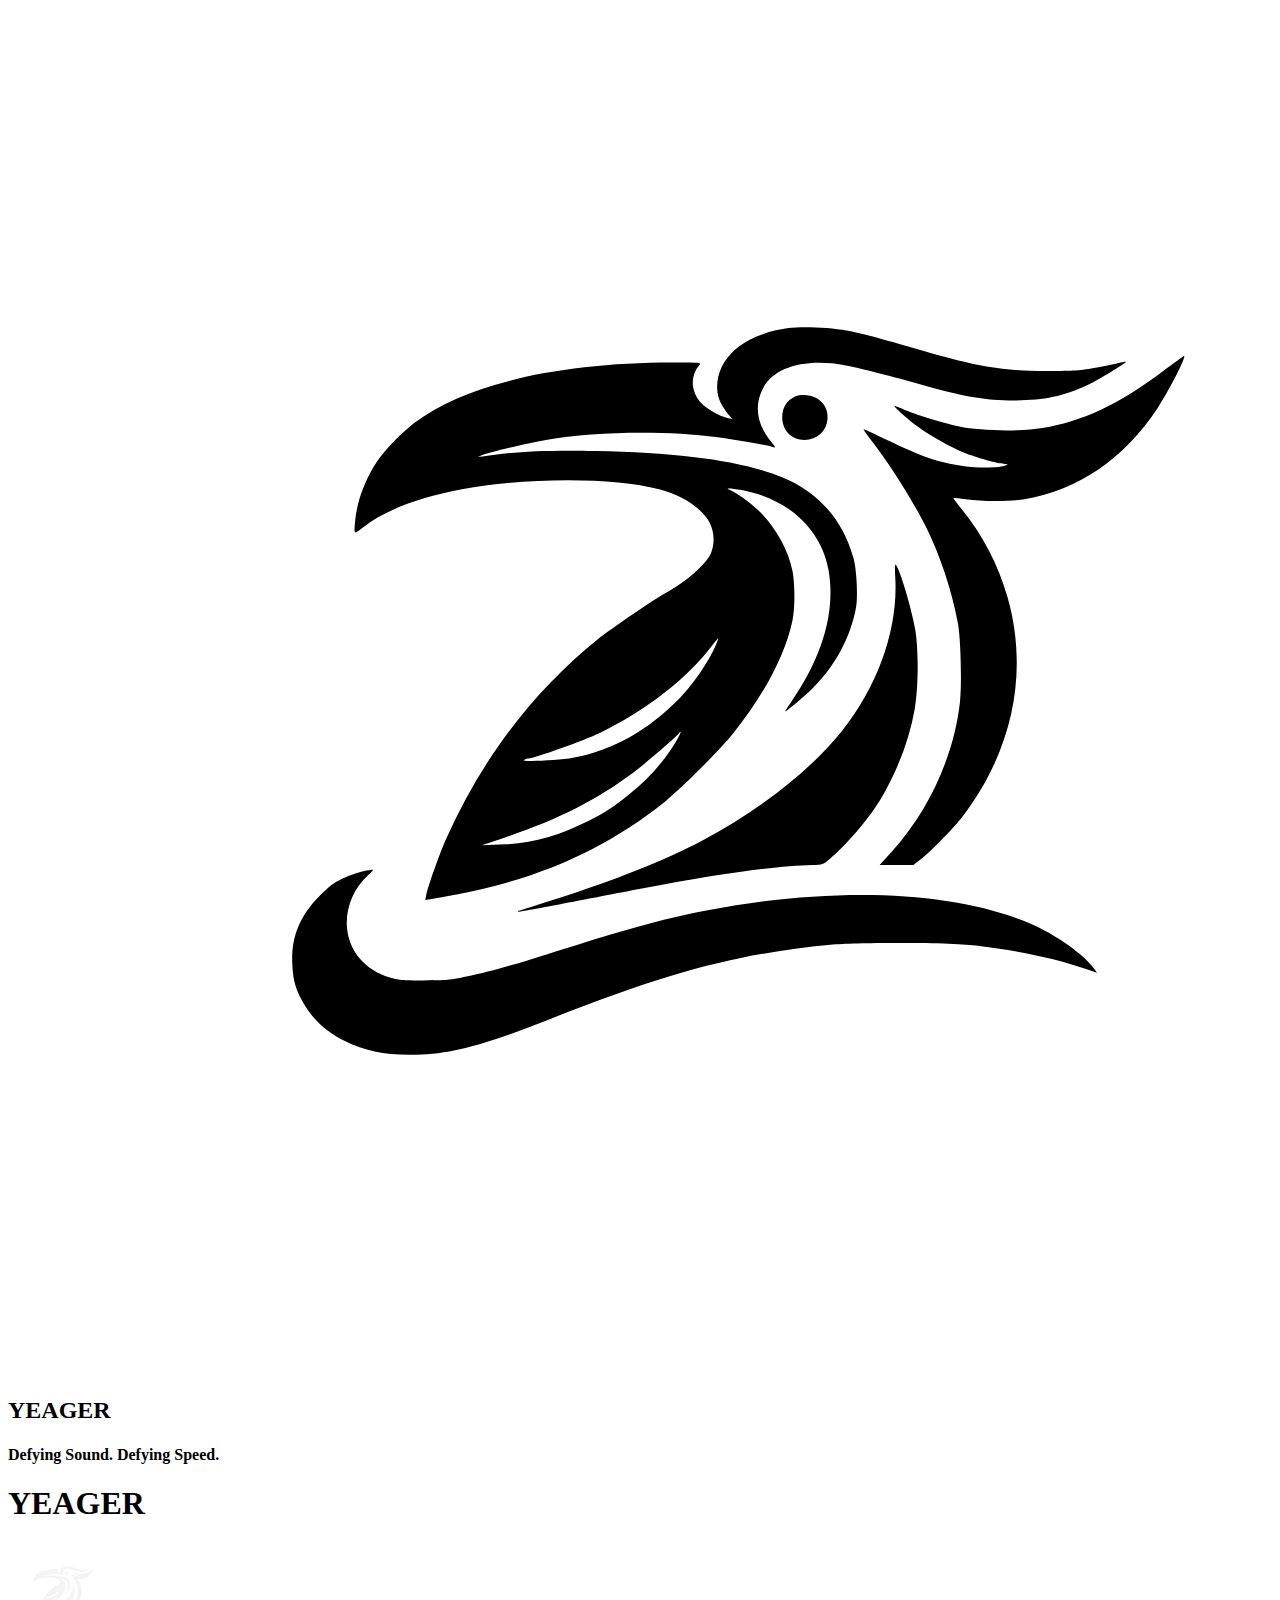
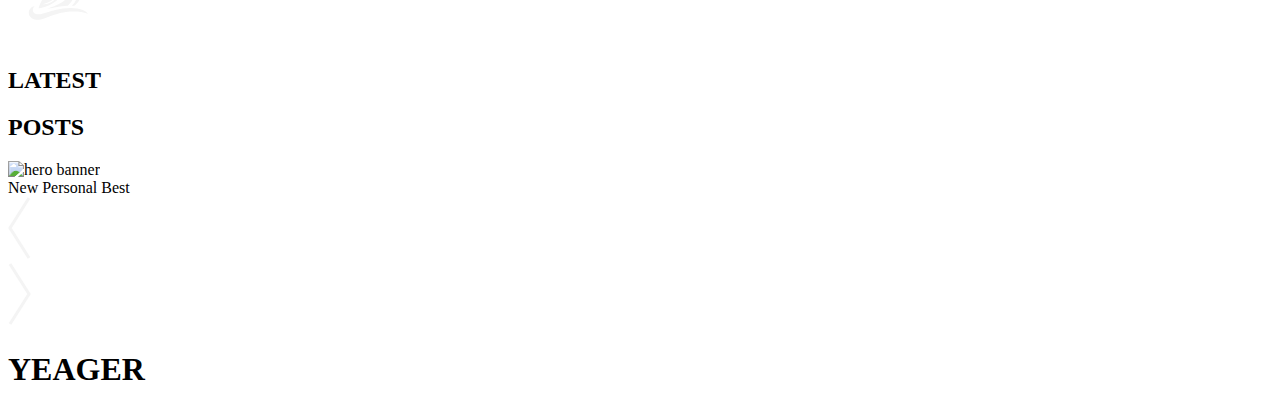
==== index.html @ 3439b957 "index page work" ====
<!DOCTYPE html>
<html lang="en">
<head>
  <meta charset="UTF-8">
  <meta name="viewport" content="width=device-width, initial-scale=1.0">
  <meta charset="UTF-8">
  <link rel="stylesheet" type="text/css" href="../PE1-Fillip/styles.css">
  <link rel="stylesheet" type="text/css" href="../PE1-Fillip/home_page.css">
  <link rel="preconnect" href="https://fonts.googleapis.com">
  <link rel="preconnect" href="https://fonts.gstatic.com" crossorigin>
  <link href="https://fonts.googleapis.com/css2?family=Oswald:wght@200..700&display=swap" rel="stylesheet">
  <title>Yeager | Home</title>
  <link rel="icon" type="image/x-icon" href="/assets/icons/favicon.ico">
  <script src="js.js" defer></script>
</head>
<body>
  <header>
    <div class="logo">
      <img src="assets/icons/ff101b85-04ff-4faf-bb0d-6fdb9b7a56b1.svg" alt="Yeager">
      <h2>YEAGER</h2>
    </div>
    <div class="burgerMenu">
      <div></div>
      <div></div>
      <div></div>
    </div>
  </header>

  <main>
    <section class="section1">
      <h4>Defying Sound. Defying Speed.</h4>
      <div class="paraWrapper">
        <h1 id="top">YEAGER</h1>

        <div id="section2" class="section2">
          <svg width="100" height="100" viewBox="0 0 43 43" fill="none" xmlns="http://www.w3.org/2000/svg">
            <path d="M24.5864 10.0823C23.5492 10.225 22.7766 10.6786 22.4742 11.3252C22.3105 11.6822 22.2937 12.0937 22.4322 12.396C22.491 12.522 22.6002 12.6942 22.68 12.7866L22.8228 12.9461L22.6884 12.9209C22.4322 12.8706 22.0123 12.6396 21.8443 12.4548C21.5042 12.0853 21.479 11.5898 21.7856 11.2413C21.8443 11.1741 21.8024 11.1699 20.9499 11.1699C17.347 11.1699 14.4201 11.8501 12.816 13.0595C12.4213 13.3577 11.8796 13.912 11.636 14.2731C11.2455 14.8484 10.9768 15.5833 10.9306 16.2047C10.9012 16.5995 10.8886 16.5911 11.1909 16.3559C11.8544 15.831 12.9294 15.4195 14.2983 15.1633C16.3518 14.7812 19.0519 14.7812 20.5132 15.1591C21.2565 15.3523 21.8905 15.7806 22.1131 16.2299C22.2559 16.5281 22.2643 16.8976 22.1383 17.1916C21.9871 17.5275 21.3068 18.1196 20.7022 18.4345C20.4082 18.5857 18.9847 19.5599 18.5816 19.8833C16.5449 21.5167 14.9198 23.6583 13.7902 26.2031C13.5929 26.6482 13.2191 27.7106 13.173 27.9583L13.1436 28.0969L13.3451 28.0717C13.4543 28.0549 13.828 27.9877 14.1724 27.9206C16.8011 27.3999 18.8335 26.4886 20.7022 24.9937C21.2313 24.5654 22.4532 23.3476 22.8648 22.8227C23.839 21.6007 24.4857 20.3662 24.7124 19.2912C24.7922 18.9216 24.7922 18.1532 24.7166 17.75C24.5906 17.0908 24.1917 16.3685 23.6752 15.8604C23.4107 15.6 22.9361 15.2557 22.743 15.1843C22.5582 15.1171 22.7388 15.1171 23.1041 15.1843C24.5654 15.4489 25.6152 16.4105 25.8462 17.6955C26.0772 18.9846 25.674 20.4124 24.6662 21.8695C24.5654 22.0165 24.4815 22.1424 24.4815 22.155C24.4815 22.2012 25.0819 21.6973 25.3885 21.3908C26.0604 20.7189 26.5391 19.8245 26.7112 18.9048C26.7784 18.5437 26.7364 17.6997 26.6315 17.3217C26.2997 16.1208 25.5271 15.2473 24.3849 14.7812C23.1419 14.2731 21.1935 14.0001 18.5186 13.954C17.074 13.9288 16.1124 13.9666 15.3482 14.0715C15.1886 14.0925 14.9996 14.1177 14.9282 14.1303L14.8023 14.1471L14.9408 14.0841C15.134 14.0001 16.377 13.702 16.9439 13.6054C18.4976 13.3409 20.6812 13.3073 22.3566 13.5214C22.9991 13.6054 23.9607 13.7776 24.1245 13.8406C24.1875 13.8658 24.1707 13.8238 24.0531 13.681C23.5786 13.1015 23.4946 12.5178 23.797 11.9551C24.1581 11.3 25.1449 11.0313 26.3963 11.2581C26.77 11.3252 27.7232 11.5646 28.6177 11.8208C30.1252 12.2491 30.7635 12.3625 31.7041 12.3625C32.6363 12.3625 33.2284 12.2407 33.9927 11.8879C34.3286 11.7326 35.2483 11.1741 35.2189 11.1447C35.2105 11.1363 35.1391 11.1489 35.0593 11.1699C34.9795 11.1951 34.6436 11.2623 34.3076 11.3252C33.7659 11.4218 33.5938 11.4344 32.7539 11.4344C31.385 11.4386 30.5829 11.3084 28.8486 10.8045C27.3495 10.3678 26.8834 10.246 26.4131 10.1579C25.8924 10.0613 25.0022 10.0235 24.5864 10.0823ZM22.3357 19.9756C22.1425 20.4921 21.6302 21.2564 21.1809 21.7183C20.1563 22.7639 19.0771 23.3728 17.7963 23.6206C17.3764 23.7045 16.1544 23.7549 16.251 23.6877C16.2846 23.6625 16.3518 23.6416 16.398 23.6416C16.5743 23.6416 18.1322 23.0831 18.6571 22.8311C20.0681 22.155 21.4034 21.1178 22.1761 20.0932C22.2727 19.9672 22.3566 19.8623 22.365 19.8623C22.3734 19.8623 22.3608 19.9126 22.3357 19.9756ZM21.0801 23.0411C20.7316 23.6583 20.1857 24.284 19.5516 24.7879C19.0561 25.1869 18.7957 25.3548 18.2792 25.611C17.2672 26.1149 16.5113 26.3165 15.4951 26.3542L14.9282 26.3752L15.6631 26.1275C17.3428 25.5564 18.4724 24.9895 19.6817 24.0993C20.0513 23.8221 20.9961 23.0159 21.1179 22.8731C21.2271 22.7345 21.2145 22.8059 21.0801 23.0411Z" fill="#F4F4F4"/>
            <path d="M36.361 11.4597C34.9837 12.4927 33.8583 13.0218 32.586 13.2317C31.8931 13.3493 30.6165 13.3241 29.9698 13.1855C29.4197 13.068 28.6513 12.8328 28.2524 12.6648C28.0718 12.5851 27.9248 12.5305 27.9248 12.5431C27.9248 12.5809 28.4077 13.005 28.6765 13.1981C29.0544 13.4753 29.6885 13.8322 30.1252 14.0086C30.5073 14.164 31.217 14.3613 31.406 14.3613C31.5026 14.3655 31.5068 14.3697 31.4396 14.4075C31.2968 14.4915 30.5787 14.5041 30.0832 14.4285C29.3064 14.3151 28.8025 14.143 27.6771 13.6013C27.2991 13.4165 26.9716 13.2695 26.9548 13.2695C26.9338 13.2695 27.064 13.4543 27.2403 13.6769C27.7736 14.3571 28.4959 15.5077 28.9074 16.3266C29.3568 17.221 29.7389 18.3716 29.9236 19.3794C30.016 19.8875 30.0496 21.311 29.9866 21.8821C29.7893 23.5702 29.025 25.2583 27.866 26.5475L27.4587 27.001H27.992H28.5211L28.7815 26.7952C29.0964 26.5433 29.8145 25.8084 30.0706 25.4683C31.6495 23.4022 32.1576 20.9415 31.4942 18.5857C31.2002 17.5485 30.7047 16.5911 30.0328 15.7765C29.8859 15.5959 29.7725 15.4405 29.7809 15.4363C29.7851 15.4279 29.9656 15.4489 30.1714 15.4783C30.6921 15.5539 31.5739 15.5497 32.0233 15.4741C33.7197 15.1802 35.1433 14.2102 36.2015 12.6229C36.5752 12.0602 37.1379 10.9516 37.0455 10.9642C37.0287 10.9642 36.7222 11.1909 36.361 11.4597Z" fill="#F4F4F4"/>
            <path d="M24.809 12.2323C24.536 12.3583 24.3933 12.5851 24.3891 12.8916C24.3891 13.3031 24.683 13.6055 25.0903 13.6055C25.4893 13.6055 25.7832 13.3409 25.8168 12.9504C25.8378 12.6858 25.7286 12.4591 25.5061 12.3079C25.3339 12.1903 24.9854 12.1525 24.809 12.2323Z" fill="#F4F4F4"/>
            <path d="M27.95 17.9306C28.0466 19.5431 27.4167 21.353 26.2661 22.7807C25.2541 24.0321 23.7508 25.2121 21.8905 26.2157C20.7483 26.8288 19.1316 27.4755 17.1118 28.1137C15.9864 28.4707 16.0074 28.4623 16.0872 28.4665C16.1502 28.4707 17.0782 28.2943 19.9673 27.7358C22.3566 27.2739 24.1875 27.0219 25.3381 26.9968C25.6656 26.9884 25.6698 26.9884 25.905 26.791C26.4005 26.3753 27.0976 25.5606 27.4587 24.9727C27.9962 24.0909 28.3909 23.0621 28.5589 22.1089C28.6807 21.4118 28.6891 20.236 28.5799 19.5893C28.4665 18.9133 28.0928 17.6745 27.9626 17.5317C27.9416 17.5107 27.9332 17.6745 27.95 17.9306Z" fill="#F4F4F4"/>
            <path d="M11.1909 27.1941C11.0272 27.2277 10.7374 27.3285 10.54 27.4251C10.2461 27.5679 10.1159 27.6686 9.80518 27.9836C9.1753 28.6177 8.91075 29.2937 8.95694 30.1504C8.98214 30.6543 9.07032 30.9482 9.31807 31.3682C9.63721 31.8973 10.0235 32.25 10.6114 32.5439C11.2455 32.8547 11.8334 32.9807 12.6816 32.9765C13.8532 32.9723 14.8736 32.7161 16.9649 31.8931C20.9121 30.3436 22.9571 29.7977 25.9092 29.5121C26.791 29.4281 29.7095 29.4407 30.4863 29.5331C31.8553 29.6969 32.9933 29.9404 33.9591 30.2722L34.3076 30.3897L34.211 30.2596C33.8877 29.8061 33.0101 29.1888 32.1786 28.8318C29.3987 27.6435 24.809 27.6435 20.2444 28.8318C19.5222 29.0208 18.5564 29.3105 16.9649 29.8144C15.8311 30.1714 15.1088 30.3729 14.4453 30.5115C13.9414 30.6207 13.7944 30.6333 13.1016 30.6333C12.4171 30.6333 12.2911 30.6207 12.0308 30.5409C11.2161 30.2848 10.7164 29.6801 10.6744 28.9074C10.645 28.3237 10.897 27.719 11.3337 27.3243C11.4345 27.2361 11.5059 27.1563 11.4975 27.1521C11.4933 27.1437 11.3547 27.1647 11.1909 27.1941Z" fill="#F4F4F4"/>
          </svg>
          <h2 id="header">LATEST</h2>
          <h2 id="header2">POSTS</h2>

          <div class="carousel">
            <div class="carouselContent">
              <div class="img">
                <img class="image" src="" alt="hero banner">
                <div class="title">New Personal Best</div>
              </div>
              <div class="btns">
                <div class="backBtn btn">
                  <svg width="23" height="62" viewBox="0 0 23 62" fill="none" xmlns="http://www.w3.org/2000/svg">
                    <path d="M21 1L2 31L21 61" stroke="#F4F4F4" stroke-width="3"/>
                  </svg>
                </div>
                <div class="nextBtn btn">
                  <svg width="23" height="62" viewBox="0 0 23 62" fill="none" xmlns="http://www.w3.org/2000/svg">
                    <path d="M2 1L21 31L2 61" stroke="#F4F4F4" stroke-width="3"/>
                  </svg>

                </div>
              </div>
            </div>
          </div>
        </div>
      </div>
      <h1 id="bottom">YEAGER</h1>
    </section>
  </main>
</body>
</html>
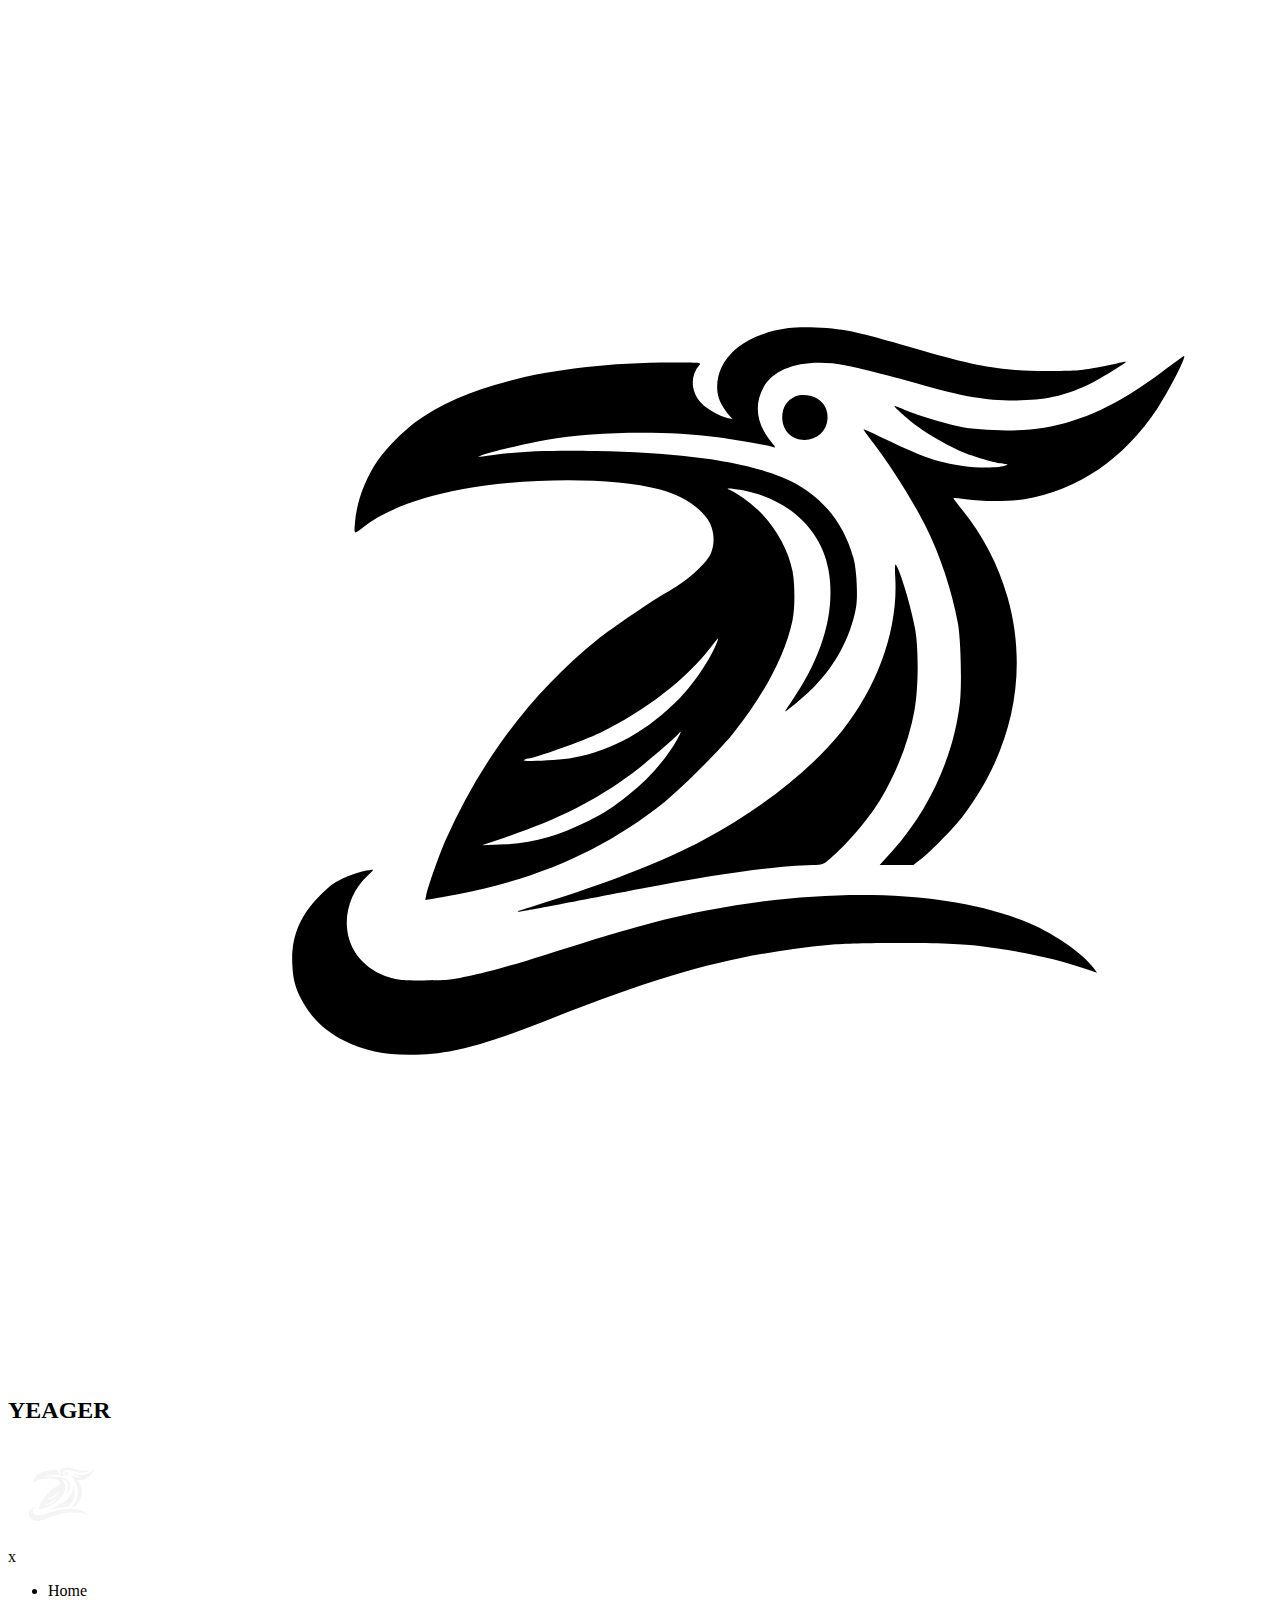
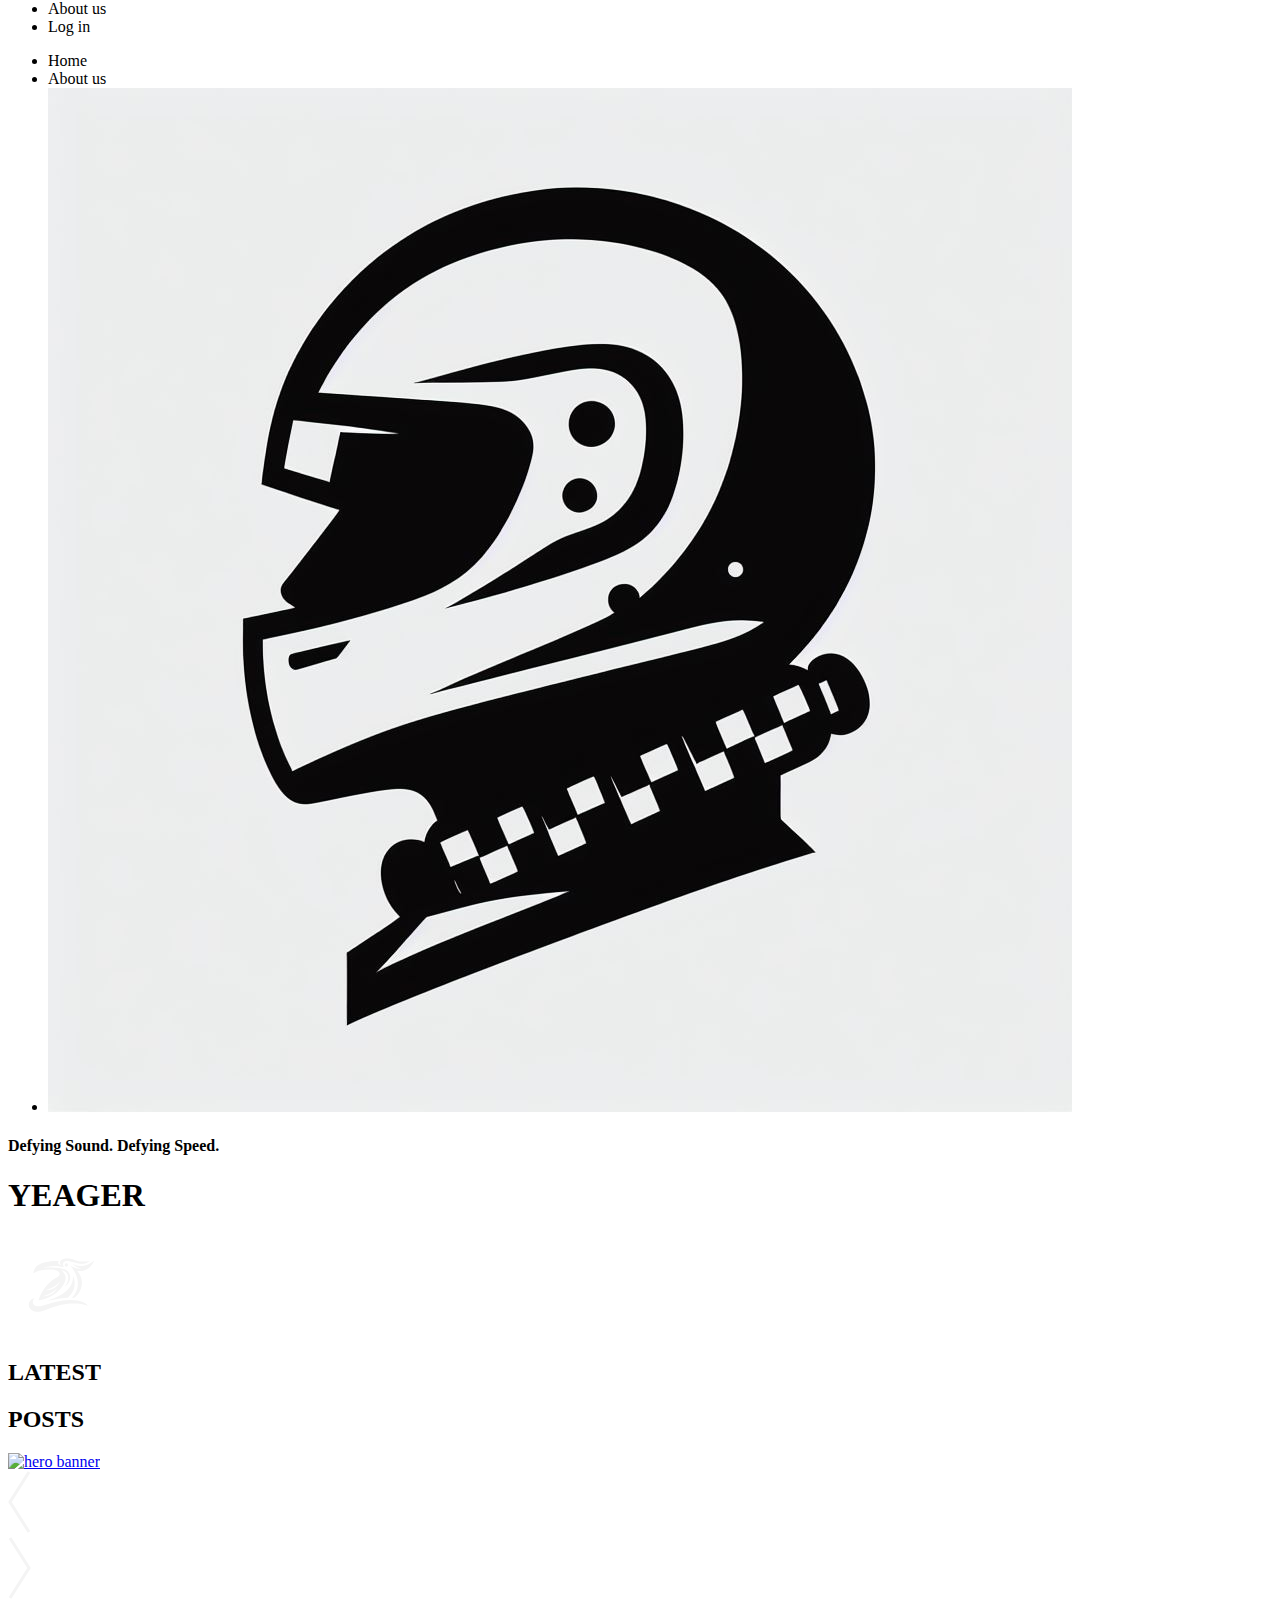
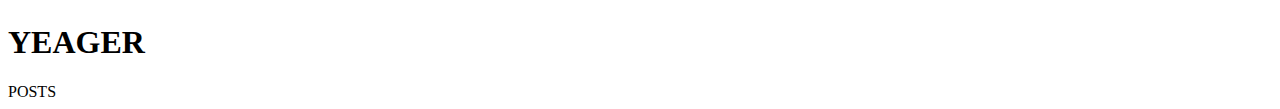
==== commit 42b0a19b: "dfdf" ====
--- a/index.html
+++ b/index.html
@@ -12,6 +12,7 @@
   <title>Yeager | Home</title>
   <link rel="icon" type="image/x-icon" href="/assets/icons/favicon.ico">
   <script src="js.js" defer></script>
+  <script src="header_logic.js" defer></script>
 </head>
 <body>
   <header>
@@ -23,6 +24,28 @@
       <div></div>
       <div></div>
       <div></div>
+    </div>
+    <div class="burgerNav">
+      <svg class="navLogo" width="100" height="100" viewBox="0 0 43 43" fill="none" xmlns="http://www.w3.org/2000/svg">
+        <path d="M24.5864 10.0823C23.5492 10.225 22.7766 10.6786 22.4742 11.3252C22.3105 11.6822 22.2937 12.0937 22.4322 12.396C22.491 12.522 22.6002 12.6942 22.68 12.7866L22.8228 12.9461L22.6884 12.9209C22.4322 12.8706 22.0123 12.6396 21.8443 12.4548C21.5042 12.0853 21.479 11.5898 21.7856 11.2413C21.8443 11.1741 21.8024 11.1699 20.9499 11.1699C17.347 11.1699 14.4201 11.8501 12.816 13.0595C12.4213 13.3577 11.8796 13.912 11.636 14.2731C11.2455 14.8484 10.9768 15.5833 10.9306 16.2047C10.9012 16.5995 10.8886 16.5911 11.1909 16.3559C11.8544 15.831 12.9294 15.4195 14.2983 15.1633C16.3518 14.7812 19.0519 14.7812 20.5132 15.1591C21.2565 15.3523 21.8905 15.7806 22.1131 16.2299C22.2559 16.5281 22.2643 16.8976 22.1383 17.1916C21.9871 17.5275 21.3068 18.1196 20.7022 18.4345C20.4082 18.5857 18.9847 19.5599 18.5816 19.8833C16.5449 21.5167 14.9198 23.6583 13.7902 26.2031C13.5929 26.6482 13.2191 27.7106 13.173 27.9583L13.1436 28.0969L13.3451 28.0717C13.4543 28.0549 13.828 27.9877 14.1724 27.9206C16.8011 27.3999 18.8335 26.4886 20.7022 24.9937C21.2313 24.5654 22.4532 23.3476 22.8648 22.8227C23.839 21.6007 24.4857 20.3662 24.7124 19.2912C24.7922 18.9216 24.7922 18.1532 24.7166 17.75C24.5906 17.0908 24.1917 16.3685 23.6752 15.8604C23.4107 15.6 22.9361 15.2557 22.743 15.1843C22.5582 15.1171 22.7388 15.1171 23.1041 15.1843C24.5654 15.4489 25.6152 16.4105 25.8462 17.6955C26.0772 18.9846 25.674 20.4124 24.6662 21.8695C24.5654 22.0165 24.4815 22.1424 24.4815 22.155C24.4815 22.2012 25.0819 21.6973 25.3885 21.3908C26.0604 20.7189 26.5391 19.8245 26.7112 18.9048C26.7784 18.5437 26.7364 17.6997 26.6315 17.3217C26.2997 16.1208 25.5271 15.2473 24.3849 14.7812C23.1419 14.2731 21.1935 14.0001 18.5186 13.954C17.074 13.9288 16.1124 13.9666 15.3482 14.0715C15.1886 14.0925 14.9996 14.1177 14.9282 14.1303L14.8023 14.1471L14.9408 14.0841C15.134 14.0001 16.377 13.702 16.9439 13.6054C18.4976 13.3409 20.6812 13.3073 22.3566 13.5214C22.9991 13.6054 23.9607 13.7776 24.1245 13.8406C24.1875 13.8658 24.1707 13.8238 24.0531 13.681C23.5786 13.1015 23.4946 12.5178 23.797 11.9551C24.1581 11.3 25.1449 11.0313 26.3963 11.2581C26.77 11.3252 27.7232 11.5646 28.6177 11.8208C30.1252 12.2491 30.7635 12.3625 31.7041 12.3625C32.6363 12.3625 33.2284 12.2407 33.9927 11.8879C34.3286 11.7326 35.2483 11.1741 35.2189 11.1447C35.2105 11.1363 35.1391 11.1489 35.0593 11.1699C34.9795 11.1951 34.6436 11.2623 34.3076 11.3252C33.7659 11.4218 33.5938 11.4344 32.7539 11.4344C31.385 11.4386 30.5829 11.3084 28.8486 10.8045C27.3495 10.3678 26.8834 10.246 26.4131 10.1579C25.8924 10.0613 25.0022 10.0235 24.5864 10.0823ZM22.3357 19.9756C22.1425 20.4921 21.6302 21.2564 21.1809 21.7183C20.1563 22.7639 19.0771 23.3728 17.7963 23.6206C17.3764 23.7045 16.1544 23.7549 16.251 23.6877C16.2846 23.6625 16.3518 23.6416 16.398 23.6416C16.5743 23.6416 18.1322 23.0831 18.6571 22.8311C20.0681 22.155 21.4034 21.1178 22.1761 20.0932C22.2727 19.9672 22.3566 19.8623 22.365 19.8623C22.3734 19.8623 22.3608 19.9126 22.3357 19.9756ZM21.0801 23.0411C20.7316 23.6583 20.1857 24.284 19.5516 24.7879C19.0561 25.1869 18.7957 25.3548 18.2792 25.611C17.2672 26.1149 16.5113 26.3165 15.4951 26.3542L14.9282 26.3752L15.6631 26.1275C17.3428 25.5564 18.4724 24.9895 19.6817 24.0993C20.0513 23.8221 20.9961 23.0159 21.1179 22.8731C21.2271 22.7345 21.2145 22.8059 21.0801 23.0411Z" fill="#F4F4F4"/>
+        <path d="M36.361 11.4597C34.9837 12.4927 33.8583 13.0218 32.586 13.2317C31.8931 13.3493 30.6165 13.3241 29.9698 13.1855C29.4197 13.068 28.6513 12.8328 28.2524 12.6648C28.0718 12.5851 27.9248 12.5305 27.9248 12.5431C27.9248 12.5809 28.4077 13.005 28.6765 13.1981C29.0544 13.4753 29.6885 13.8322 30.1252 14.0086C30.5073 14.164 31.217 14.3613 31.406 14.3613C31.5026 14.3655 31.5068 14.3697 31.4396 14.4075C31.2968 14.4915 30.5787 14.5041 30.0832 14.4285C29.3064 14.3151 28.8025 14.143 27.6771 13.6013C27.2991 13.4165 26.9716 13.2695 26.9548 13.2695C26.9338 13.2695 27.064 13.4543 27.2403 13.6769C27.7736 14.3571 28.4959 15.5077 28.9074 16.3266C29.3568 17.221 29.7389 18.3716 29.9236 19.3794C30.016 19.8875 30.0496 21.311 29.9866 21.8821C29.7893 23.5702 29.025 25.2583 27.866 26.5475L27.4587 27.001H27.992H28.5211L28.7815 26.7952C29.0964 26.5433 29.8145 25.8084 30.0706 25.4683C31.6495 23.4022 32.1576 20.9415 31.4942 18.5857C31.2002 17.5485 30.7047 16.5911 30.0328 15.7765C29.8859 15.5959 29.7725 15.4405 29.7809 15.4363C29.7851 15.4279 29.9656 15.4489 30.1714 15.4783C30.6921 15.5539 31.5739 15.5497 32.0233 15.4741C33.7197 15.1802 35.1433 14.2102 36.2015 12.6229C36.5752 12.0602 37.1379 10.9516 37.0455 10.9642C37.0287 10.9642 36.7222 11.1909 36.361 11.4597Z" fill="#F4F4F4"/>
+        <path d="M24.809 12.2323C24.536 12.3583 24.3933 12.5851 24.3891 12.8916C24.3891 13.3031 24.683 13.6055 25.0903 13.6055C25.4893 13.6055 25.7832 13.3409 25.8168 12.9504C25.8378 12.6858 25.7286 12.4591 25.5061 12.3079C25.3339 12.1903 24.9854 12.1525 24.809 12.2323Z" fill="#F4F4F4"/>
+        <path d="M27.95 17.9306C28.0466 19.5431 27.4167 21.353 26.2661 22.7807C25.2541 24.0321 23.7508 25.2121 21.8905 26.2157C20.7483 26.8288 19.1316 27.4755 17.1118 28.1137C15.9864 28.4707 16.0074 28.4623 16.0872 28.4665C16.1502 28.4707 17.0782 28.2943 19.9673 27.7358C22.3566 27.2739 24.1875 27.0219 25.3381 26.9968C25.6656 26.9884 25.6698 26.9884 25.905 26.791C26.4005 26.3753 27.0976 25.5606 27.4587 24.9727C27.9962 24.0909 28.3909 23.0621 28.5589 22.1089C28.6807 21.4118 28.6891 20.236 28.5799 19.5893C28.4665 18.9133 28.0928 17.6745 27.9626 17.5317C27.9416 17.5107 27.9332 17.6745 27.95 17.9306Z" fill="#F4F4F4"/>
+        <path d="M11.1909 27.1941C11.0272 27.2277 10.7374 27.3285 10.54 27.4251C10.2461 27.5679 10.1159 27.6686 9.80518 27.9836C9.1753 28.6177 8.91075 29.2937 8.95694 30.1504C8.98214 30.6543 9.07032 30.9482 9.31807 31.3682C9.63721 31.8973 10.0235 32.25 10.6114 32.5439C11.2455 32.8547 11.8334 32.9807 12.6816 32.9765C13.8532 32.9723 14.8736 32.7161 16.9649 31.8931C20.9121 30.3436 22.9571 29.7977 25.9092 29.5121C26.791 29.4281 29.7095 29.4407 30.4863 29.5331C31.8553 29.6969 32.9933 29.9404 33.9591 30.2722L34.3076 30.3897L34.211 30.2596C33.8877 29.8061 33.0101 29.1888 32.1786 28.8318C29.3987 27.6435 24.809 27.6435 20.2444 28.8318C19.5222 29.0208 18.5564 29.3105 16.9649 29.8144C15.8311 30.1714 15.1088 30.3729 14.4453 30.5115C13.9414 30.6207 13.7944 30.6333 13.1016 30.6333C12.4171 30.6333 12.2911 30.6207 12.0308 30.5409C11.2161 30.2848 10.7164 29.6801 10.6744 28.9074C10.645 28.3237 10.897 27.719 11.3337 27.3243C11.4345 27.2361 11.5059 27.1563 11.4975 27.1521C11.4933 27.1437 11.3547 27.1647 11.1909 27.1941Z" fill="#F4F4F4"/>
+      </svg>
+      <div class="burgerMenuClose">x</div>
+      <ul>
+        <li>Home</li>
+        <li>About us</li>
+        <li>Log in</li>
+      </ul>
+    </div>
+    <div class="desktopHeader">
+      <ul>
+        <li>Home</li>
+        <li>About us</li>
+        <li><img class="profilePic" src="assets/icons/Profile_Icon.jpeg" alt=""></li>
+      </ul>
     </div>
   </header>
 
@@ -45,29 +68,36 @@
 
           <div class="carousel">
             <div class="carouselContent">
-              <div class="img">
+              <a href="post/index.html" class="img">
                 <img class="image" src="" alt="hero banner">
-                <div class="title">New Personal Best</div>
+                <div class="title"></div>
+              </a>
+
+              <div class="backBtn btn">
+                <svg width="23" height="62" viewBox="0 0 23 62" fill="none" xmlns="http://www.w3.org/2000/svg">
+                  <path d="M21 1L2 31L21 61" stroke="#F4F4F4" stroke-width="3"/>
+                </svg>
               </div>
-              <div class="btns">
-                <div class="backBtn btn">
-                  <svg width="23" height="62" viewBox="0 0 23 62" fill="none" xmlns="http://www.w3.org/2000/svg">
-                    <path d="M21 1L2 31L21 61" stroke="#F4F4F4" stroke-width="3"/>
-                  </svg>
-                </div>
-                <div class="nextBtn btn">
-                  <svg width="23" height="62" viewBox="0 0 23 62" fill="none" xmlns="http://www.w3.org/2000/svg">
-                    <path d="M2 1L21 31L2 61" stroke="#F4F4F4" stroke-width="3"/>
-                  </svg>
+              <div class="nextBtn btn">
+                <svg width="23" height="62" viewBox="0 0 23 62" fill="none" xmlns="http://www.w3.org/2000/svg">
+                  <path d="M2 1L21 31L2 61" stroke="#F4F4F4" stroke-width="3"/>
+                </svg>
+              </div>
 
-                </div>
-              </div>
             </div>
           </div>
         </div>
       </div>
       <h1 id="bottom">YEAGER</h1>
     </section>
+
+    <section class="section3">
+      <div class="postsHeader"> POSTS</div>
+      <div class="postsGrid">
+
+      </div>
+    </section>
+
   </main>
 </body>
 </html>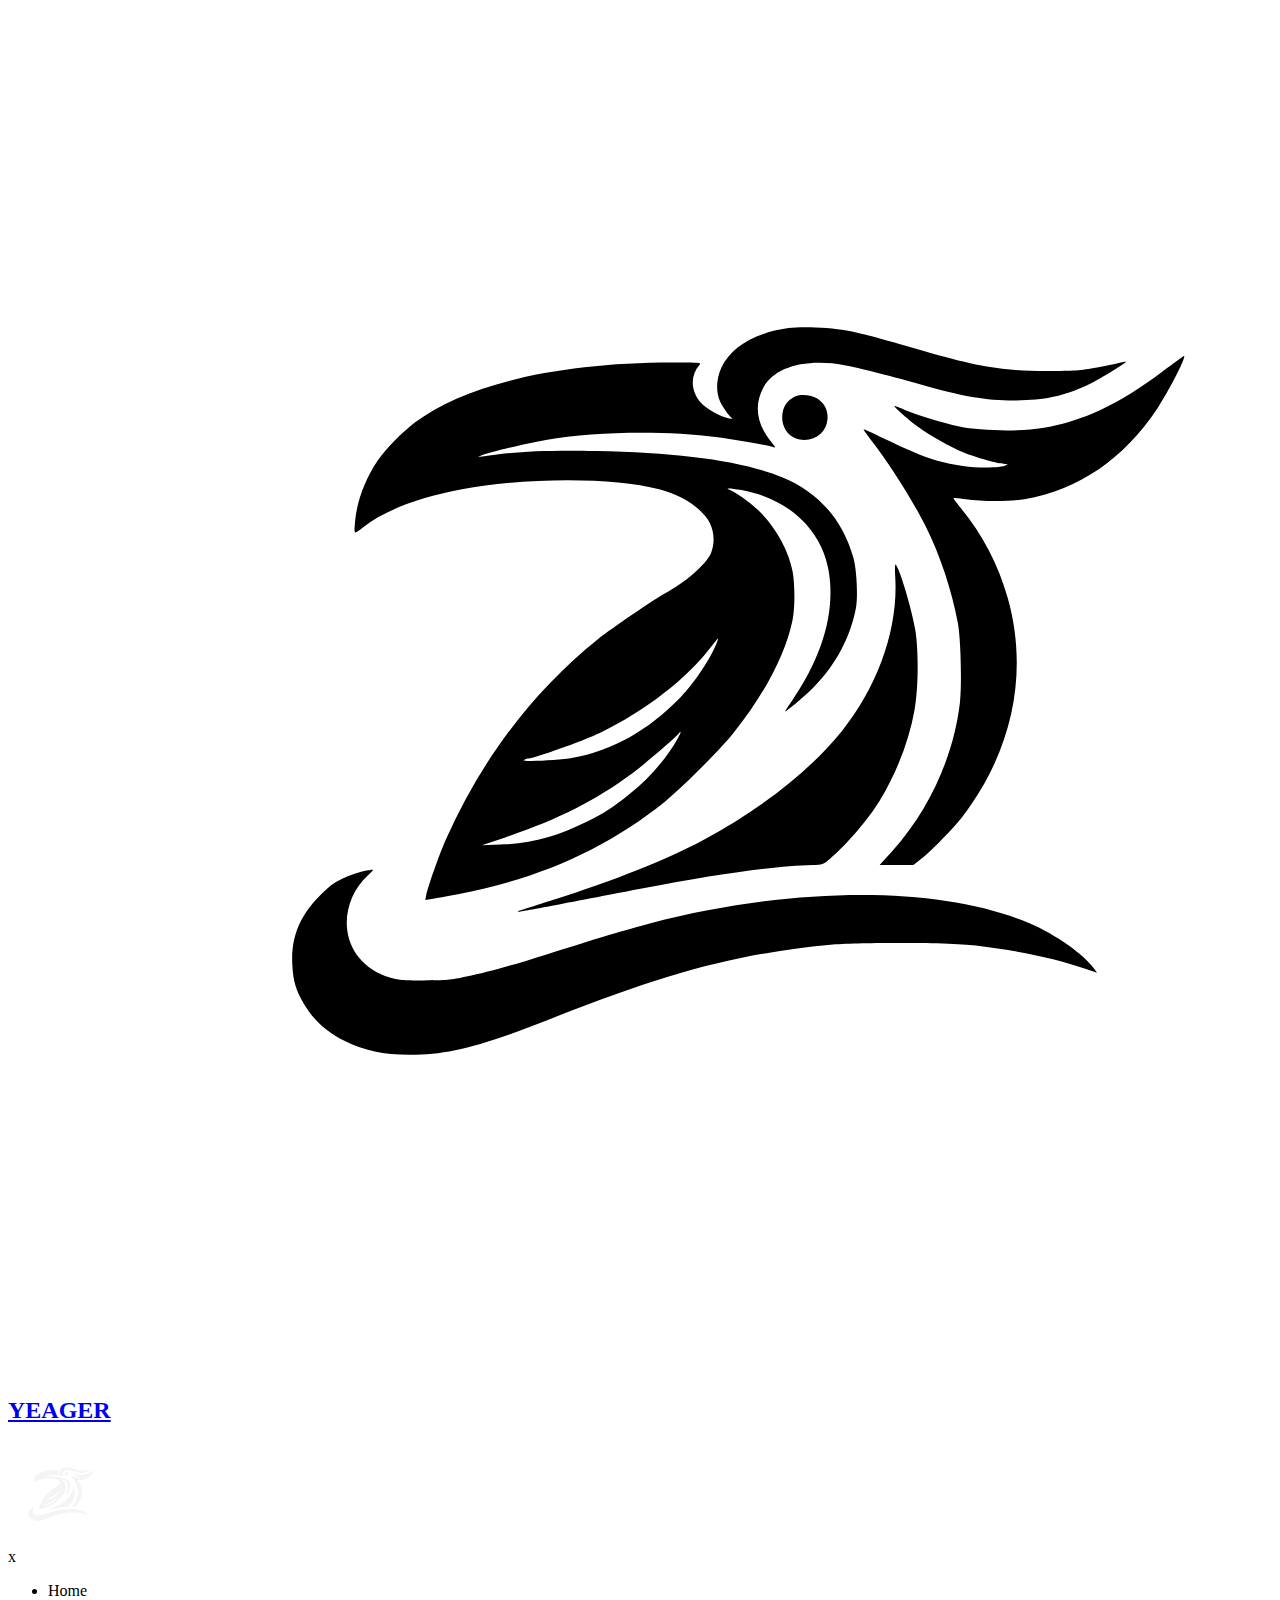
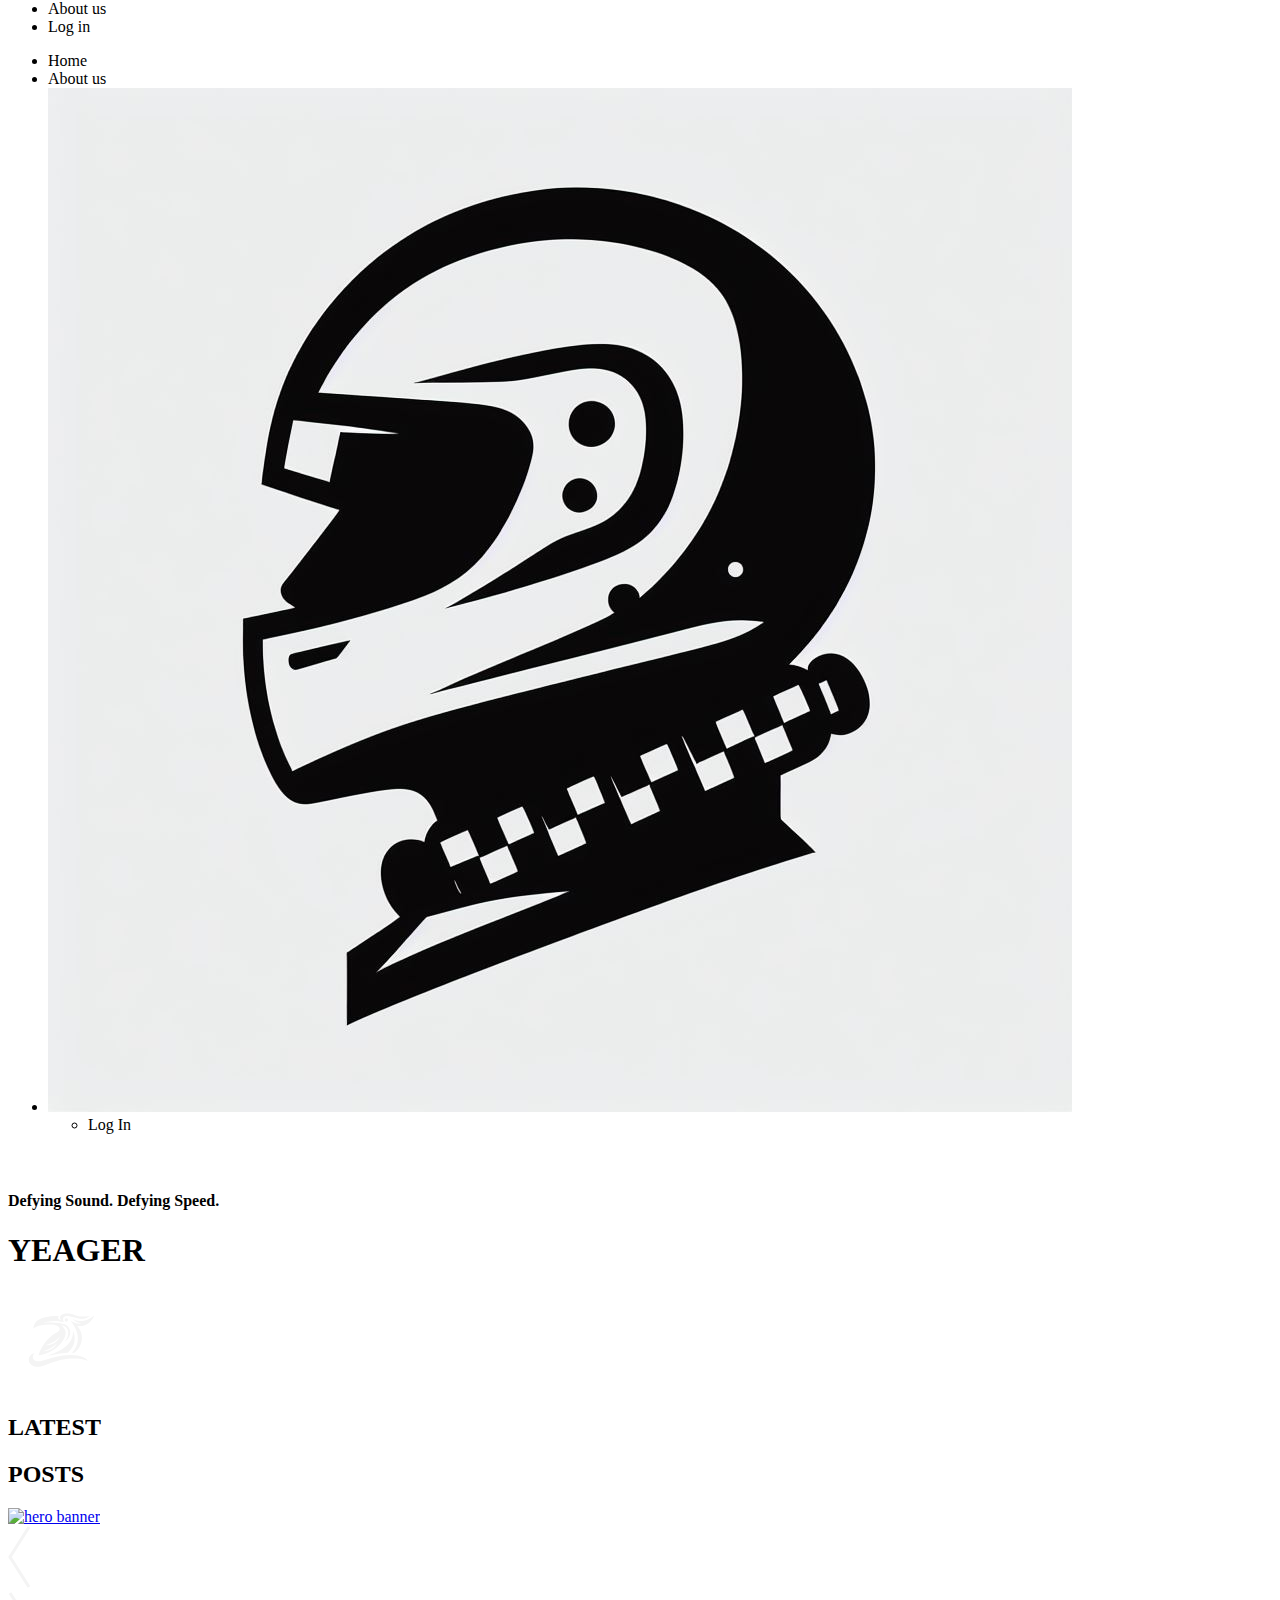
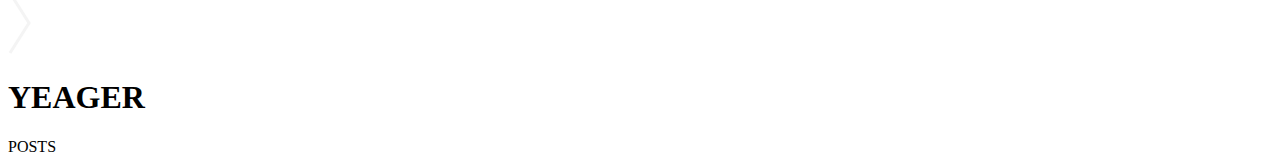
==== commit cb705a53: "final comit" ====
--- a/index.html
+++ b/index.html
@@ -16,10 +16,10 @@
 </head>
 <body>
   <header>
-    <div class="logo">
+    <a href="index.html" class="logo">
       <img src="assets/icons/ff101b85-04ff-4faf-bb0d-6fdb9b7a56b1.svg" alt="Yeager">
       <h2>YEAGER</h2>
-    </div>
+    </a>
     <div class="burgerMenu">
       <div></div>
       <div></div>
@@ -35,16 +35,21 @@
       </svg>
       <div class="burgerMenuClose">x</div>
       <ul>
-        <li>Home</li>
-        <li>About us</li>
-        <li>Log in</li>
+        <li id="home">Home</li>
+        <li id="about">About us</li>
+        <li id="logIn">Log in</li>
       </ul>
     </div>
     <div class="desktopHeader">
-      <ul>
-        <li>Home</li>
+      <ul class="desktopLinks">
+        <li id="homeDesktop">Home</li>
         <li>About us</li>
-        <li><img class="profilePic" src="assets/icons/Profile_Icon.jpeg" alt=""></li>
+        <li id="avatar">
+          <img class="profilePic" src="assets/icons/Profile_Icon.jpeg" alt="">
+          <div id="dropdown">
+            <ul class="dropdownList"></ul>
+          </div>
+        </li>
       </ul>
     </div>
   </header>
@@ -98,6 +103,10 @@
       </div>
     </section>
 
+    <a href="post/edit.html">
+      <div class="newPost">+</div>
+    </a>
+
   </main>
 </body>
 </html>